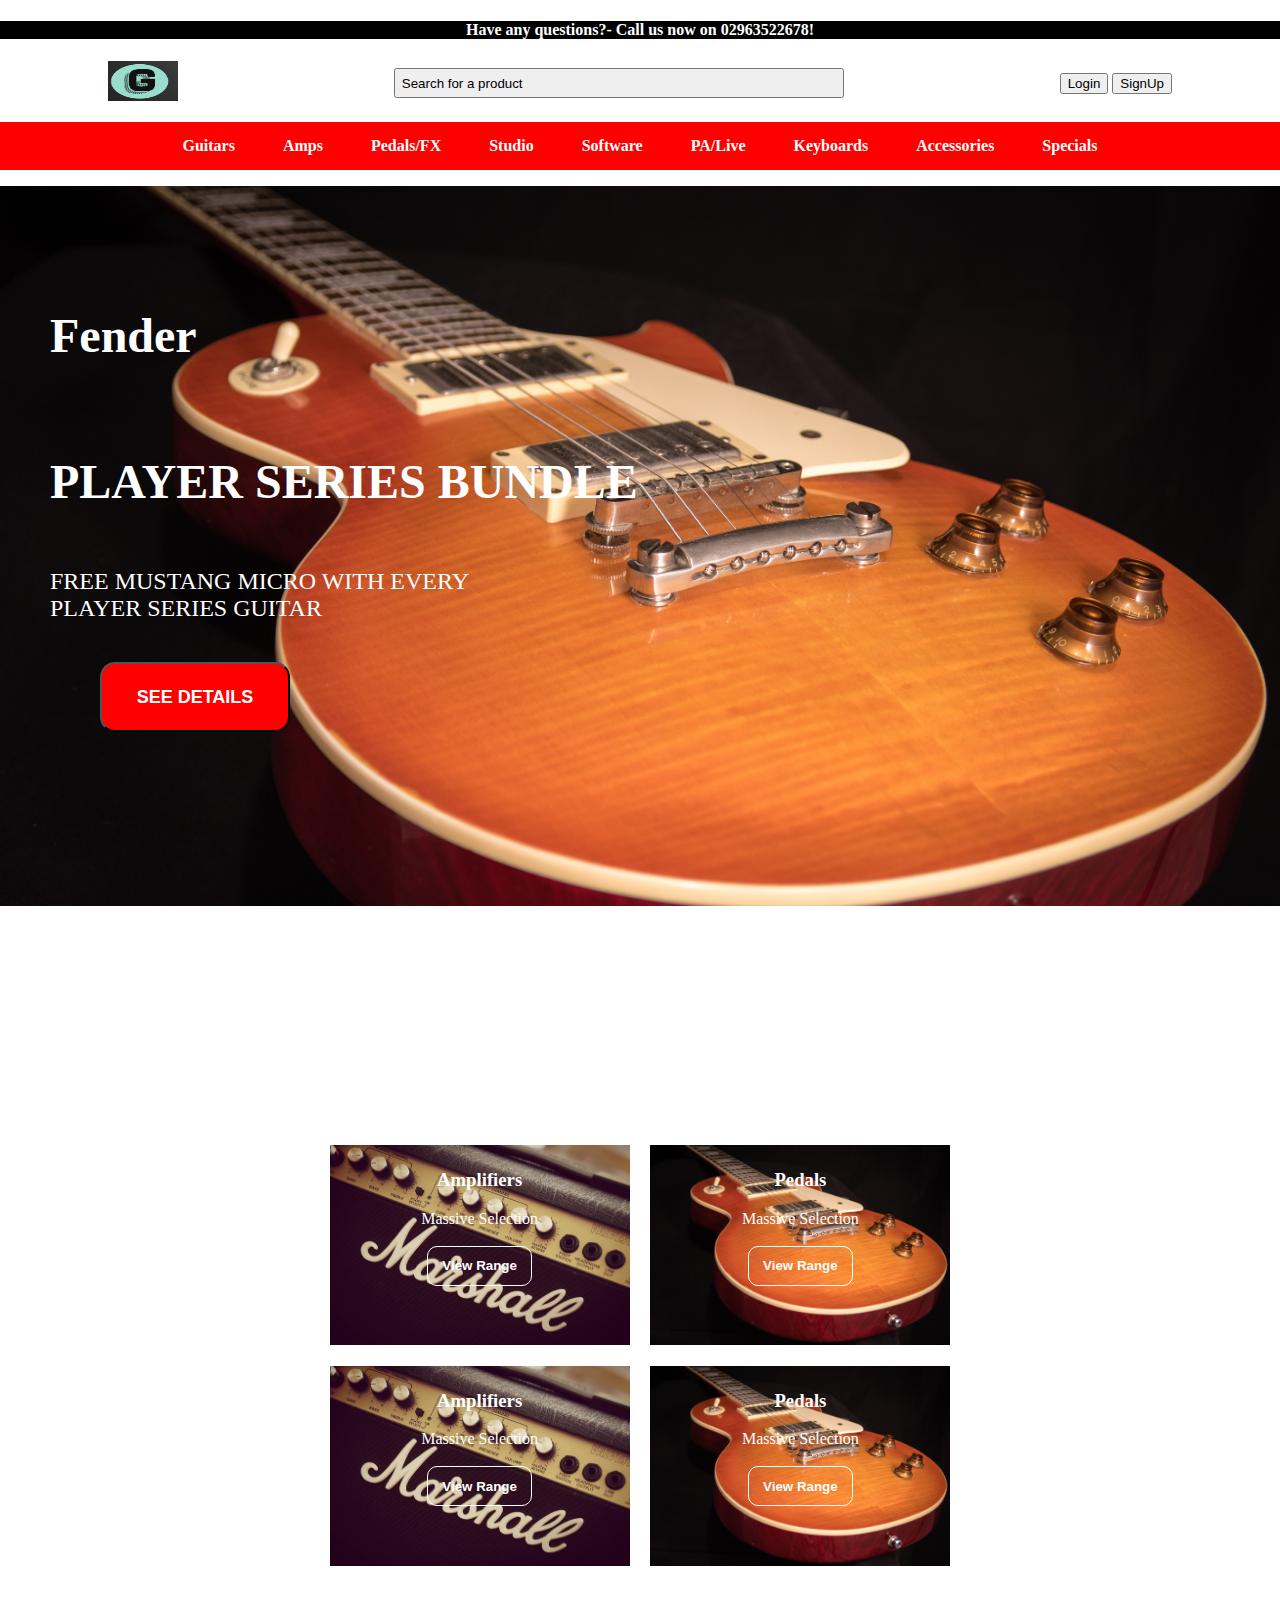
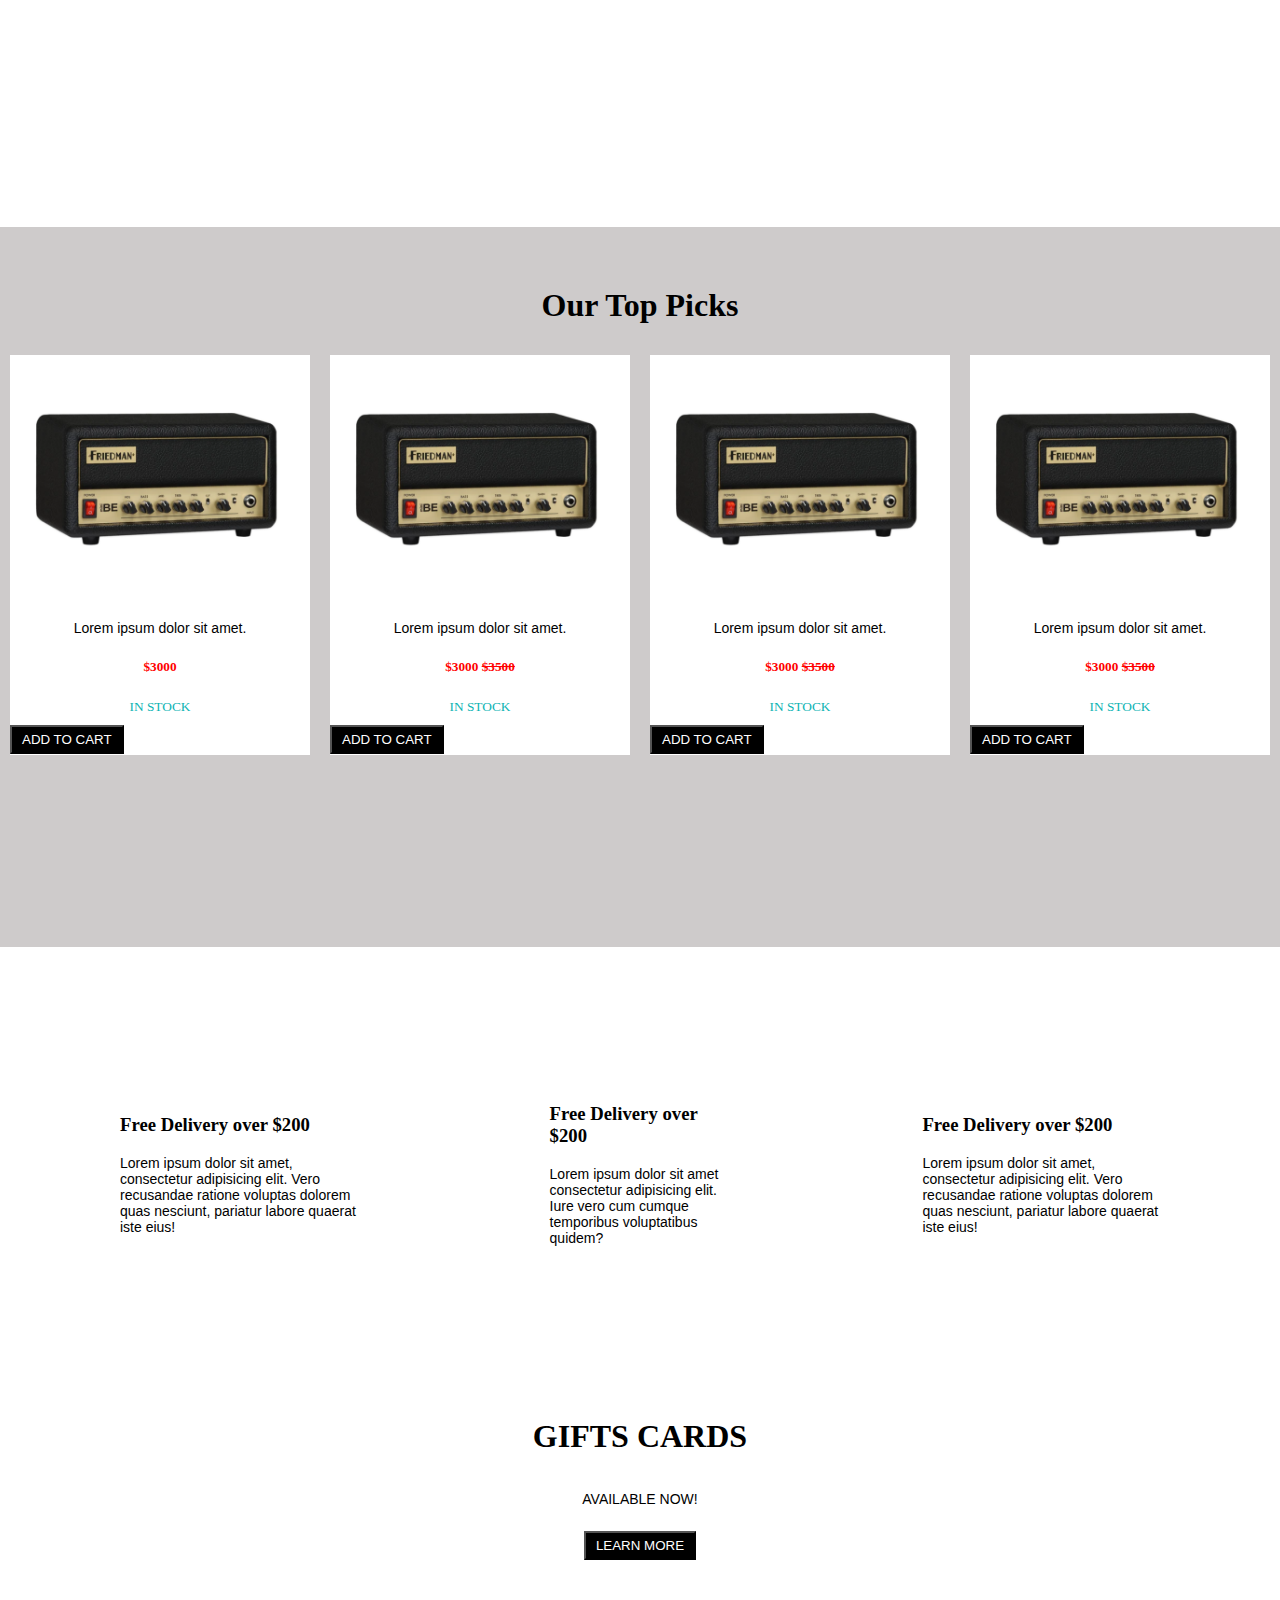
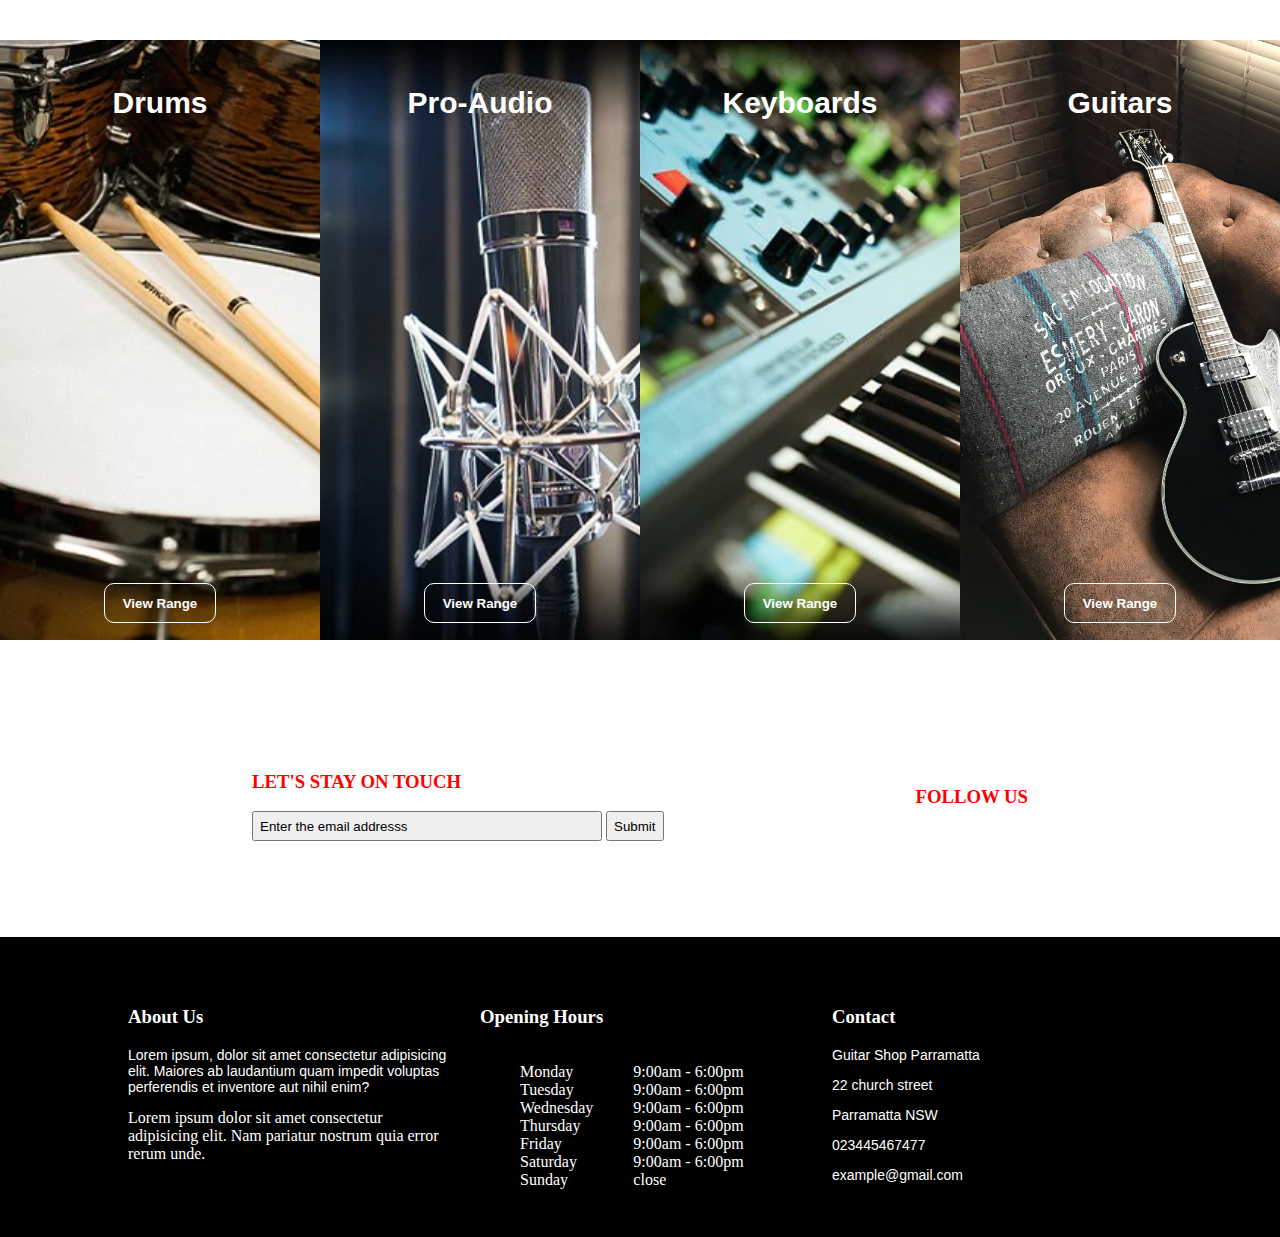
==== index.html @ 2e15bb2e "guitar-website" ====
<!DOCTYPE html>
<html lang="en">
  <head>
    <meta charset="UTF-8" />
    <meta http-equiv="X-UA-Compatible" content="IE=edge" />
    <meta name="viewport" content="width=device-width, initial-scale=1.0" />
    <link rel="stylesheet" href="style.css" />
    <link
      rel="stylesheet"
      href="https://cdnjs.cloudflare.com/ajax/libs/font-awesome/6.4.0/css/all.min.css"
      integrity="sha512-iecdLmaskl7CVkqkXNQ/ZH/XLlvWZOJyj7Yy7tcenmpD1ypASozpmT/E0iPtmFIB46ZmdtAc9eNBvH0H/ZpiBw=="
      crossorigin="anonymous"
      referrerpolicy="no-referrer"
    />
    <title>GuitarShop</title>
  </head>
  <body>
    <div class="wrapper">
      <div class="info">
        <h4>Have any questions?- Call us now on 02963522678!</h4>
      </div>

      <header>
        <div class="logo">
          <img src="logog.png" width="70px" height="40px" alt="" />
        </div>
        <div class="search">
          <button class="srch">Search for a product</button>
        </div>
        <div class="login">
          <button class="lgn">Login</button>
          <button class="signup">SignUp</button>
        </div>
      </header>

      <nav>
        <ul>
          <li>Guitars</li>
          <li>Amps</li>
          <li>Pedals/FX</li>
          <li>Studio</li>
          <li>Software</li>
          <li>PA/Live</li>
          <li>Keyboards</li>
          <li>Accessories</li>
          <li>Specials</li>
        </ul>
      </nav>

      <div class="hero">
        <div class="hero-content">
          <h1>Fender</h1>
          <br />
          <h1>PLAYER SERIES BUNDLE</h1>
          <br />
          FREE MUSTANG MICRO WITH EVERY <br />
          PLAYER SERIES GUITAR <br />
          <button class="details">SEE DETAILS</button>
        </div>
      </div>

      <div class="container">
        <div class="item1">
          <h3>Electric Guitars</h3>
          Massive Selection <br /><br />
          <button class="view">View Range</button>
        </div>
        <div class="item2">
          <h3>Amplifiers</h3>
          Massive Selection <br /><br />
          <button class="view">View Range</button>
        </div>
        <div class="item3">
          <h3>Pedals</h3>
          Massive Selection <br /><br />
          <button class="view">View Range</button>
        </div>
        <div class="item4">
          <h3>Studio</h3>
          Massive Selection <br /><br />
          <button class="view">View Range</button>
        </div>
        <div class="item1">
          <h3>Electric Guitars</h3>
          Massive Selection <br /><br />
          <button class="view">View Range</button>
        </div>
        <div class="item2">
          <h3>Amplifiers</h3>
          Massive Selection <br /><br />
          <button class="view">View Range</button>
        </div>
        <div class="item3">
          <h3>Pedals</h3>
          Massive Selection <br /><br />
          <button class="view">View Range</button>
        </div>
        <div class="item4">
          <h3>Studio</h3>
          Massive Selection <br /><br />
          <button class="view">View Range</button>
        </div>
      </div>

      <section class="main">
        <h1 class="title">Our Top Picks</h1>
        <div class="offer">
          <div class="product">
            <div class="img img1"></div>
            <div class="content">
              <p>Lorem ipsum dolor sit amet.</p>

              <h5>$3000</h5>

              <small>IN STOCK</small>
              <button class="cart">ADD TO CART</button>
            </div>
          </div>
          <div class="product">
            <div class="img img2"></div>
            <div class="content">
              <p>Lorem ipsum dolor sit amet.</p>

              <h5 class="red">$3000 <s>$3500</s></h5>

              <small>IN STOCK</small>
              <button class="cart">ADD TO CART</button>
            </div>
          </div>
          <div class="product">
            <div class="img img3"></div>
            <div class="content">
              <p>Lorem ipsum dolor sit amet.</p>

              <h5>$3000 <s>$3500</s></h5>

              <small>IN STOCK</small>
              <button class="cart">ADD TO CART</button>
            </div>
          </div>
          <div class="product">
            <div class="img img4"></div>
            <div class="content">
              <p>Lorem ipsum dolor sit amet.</p>

              <h5>$3000 <s>$3500</s></h5>

              <small>IN STOCK</small>
              <button class="cart">ADD TO CART</button>
            </div>
          </div>
        </div>
      </section>

      <section class="more-info">
        <div>
          <div class="icon">
            <i class="fa-solid fa-truck" style="color: #0f0f10"></i>
          </div>
          <h3>Free Delivery over $200</h3>
          <p>
            Lorem ipsum dolor sit amet, consectetur adipisicing elit. Vero
            recusandae ratione voluptas dolorem quas nesciunt, pariatur labore
            quaerat iste eius!
          </p>
        </div>
        <div>
          <div class="icon">
            <i
              class="fa-sharp fa-solid fa-hands-holding-circle"
              style="color: #0f0f0f"
            ></i>
          </div>
          <h3>Free Delivery over $200</h3>
          <p>
            Lorem ipsum dolor sit amet consectetur adipisicing elit. Iure vero
            cum cumque temporibus voluptatibus quidem?
          </p>
        </div>
        <div>
          <div class="icon">
            <i class="fa-solid fa-user-tie" style="color: #0c0d0d"></i>
          </div>
          <h3>Free Delivery over $200</h3>
          <p>
            Lorem ipsum dolor sit amet, consectetur adipisicing elit. Vero
            recusandae ratione voluptas dolorem quas nesciunt, pariatur labore
            quaerat iste eius!
          </p>
        </div>
      </section>

      <div class="cards">
        <h1>GIFTS CARDS</h1>
        <p>AVAILABLE NOW!</p>
        <button class="cart">LEARN MORE</button>
      </div>

      <section class="offer2">
        <div class="img5">
          <p>Drums</p>
          <button class="view">View Range</button>
        </div>
        <div class="img6">
          <p>Pro-Audio</p>
          <button class="view">View Range</button>
        </div>
        <div class="img7">
          <p>Keyboards</p>
          <button class="view">View Range</button>
        </div>
        <div class="img8">
          <p>Guitars</p>
          <button class="view">View Range</button>
        </div>
      </section>

      <section class="links">
        <div class="email">
          <h3>LET'S STAY ON TOUCH</h3>
          <button class="email-button">Enter the email addresss</button>
          <button class="submit-button">Submit</button>
        </div>

        <div class="social-media">
          <h3>FOLLOW US</h3>
          <div class="social-icon">
            <a href=""
              ><i class="fa-brands fa-facebook" style="color: #111212"></i
            ></a>
            <a href=""
              ><i class="fa-brands fa-instagram" style="color: #0f0f0f"></i
            ></a>
            <a href=""
              ><i class="fa-brands fa-youtube" style="color: #121212"></i
            ></a>
          </div>
        </div>
      </section>

      <footer>
        <div class="about-us">
          <p></p>
          <h3>About Us</h3>
          <p>
            Lorem ipsum, dolor sit amet consectetur adipisicing elit. Maiores ab
            laudantium quam impedit voluptas perferendis et inventore aut nihil
            enim?
          </p>
          Lorem ipsum dolor sit amet consectetur adipisicing elit. Nam pariatur
          nostrum quia error rerum unde.
        </div>
        <div class="Opening-hours">
          <h3>Opening Hours</h3>
          <div class="hours-list">
            <div>
              <ul>
                <li>Monday</li>
                <li>Tuesday</li>
                <li>Wednesday</li>
                <li>Thursday</li>
                <li>Friday</li>
                <li>Saturday</li>
                <li>Sunday</li>
              </ul>
            </div>
            <div>
              <ul>
                <li>9:00am - 6:00pm</li>
                <li>9:00am - 6:00pm</li>
                <li>9:00am - 6:00pm</li>
                <li>9:00am - 6:00pm</li>
                <li>9:00am - 6:00pm</li>
                <li>9:00am - 6:00pm</li>
                <li>close</li>
              </ul>
            </div>
          </div>
        </div>
        <div class="Contact-us">
          <h3>Contact</h3>
          <p>Guitar Shop Parramatta</p>
          <p>22 church street</p>
          <p>Parramatta NSW</p>
          <p>023445467477</p>
          <p>example@gmail.com</p>
        </div>
      </footer>
    </div>
  </body>
</html>
---- style.css ----
body {
  margin: 0;
  padding: 0;
}
* {
  box-sizing: border-box;
}
.wrapper {
  margin: auto;
}

.info {
  background: black;
  color: white;
  text-align: center;
}
.srch {
  width: 450px;
  height: 30px;
  text-align: start;
}

header {
  background: white;
  display: flex;
  justify-content: space-around;
  align-items: center;
  height: 5vh;
}
nav {
  background: red;
  color: white;
  margin-bottom: 0%;
}
nav ul {
  display: flex;
  justify-content: center;
  align-items: center;
  list-style: none;
  gap: 3rem;
  padding: 15px 20px;
}
nav ul li {
  font-weight: bold;
}
nav ul li:hover {
  background: black;
  cursor: pointer;
  transform: scale(1.3);
}
.hero {
  height: 80vh;
  background-image: url(g1.jpg);
  background-size: cover;
  background-repeat: no-repeat;
}
.hero-content {
  color: white;
  background: transparent;
  padding: 90px 50px;
  font-size: x-large;
}
.details {
  background: red;
  color: white;
  height: 70px;
  width: 190px;
  border-radius: 15px;
  font-weight: bold;
  display: block;
  font-size: large;
  margin: 40px 50px;
}
.details:hover {
  transition: all 0.5s;
  cursor: pointer;
  transform: scale(1.1);
}

.container {
  height: 100vh;
  display: flex;
  justify-content: center;
  align-content: center;
  /*  margin-top: 60px; */
  gap: 1.3rem;
  flex-wrap: wrap;
  /* padding: 40px 80px; */
}
.item1 {
  background-image: url(g5.jpg);
  width: 300px;
  height: 200px;
  background-size: cover;
  background-repeat: no-repeat;
  color: white;
  text-align: center;
  padding-top: 5px;
  transition: all 0.1s;
}
.item1:hover {
  background-image: url(g5.jpg);
  cursor: pointer;
  transform: scale(1.03);
}
.item2 {
  background-image: url(g7.jpg);
  width: 300px;
  height: 200px;
  background-size: cover;
  background-repeat: no-repeat;
  color: white;
  text-align: center;
  padding-top: 5px;
  transition: all 0.1s;
}
.item2:hover {
  background-image: url(g7.jpg);
  cursor: pointer;
  transform: scale(1.03);
}
.item3 {
  background-image: url(g1.jpg);
  width: 300px;
  height: 200px;
  background-size: cover;
  background-repeat: no-repeat;
  color: white;
  text-align: center;
  padding-top: 5px;
  transition: all 0.1s;
}
.item3:hover {
  background-image: url(g1.jpg);
  cursor: pointer;
  transform: scale(1.03);
}
.item4 {
  background-image: url(g6.jpg);
  width: 300px;
  height: 200px;
  background-size: cover;
  background-repeat: no-repeat;
  color: white;
  text-align: center;
  padding-top: 5px;
  transition: all 0.1s;
}
.item4:hover {
  background-image: url(g6.jpg);
  cursor: pointer;
  transform: scale(1.03);
}

.view {
  width: 35%;
  height: 40px;
  background: transparent;
  color: white;
  border: 1px solid white;
  font-weight: bold;
  border-radius: 10px;
}
.view:hover {
  background: white;
  color: black;
}
.main {
  height: 80vh;
  background: rgb(206, 203, 203);
}
.offer {
  display: flex;
  justify-content: center;
  align-items: center;
}

.product {
  width: 300px;
  height: 400px;
  background: white;
  margin: 10px;
}
.img {
  height: 250px;
  background-color: aqua;
  background-size: cover;
  margin-bottom: 15px;
}

.img1 {
  background-image: url(amp2.png);
}
.img2 {
  background-image: url(amp2.png);
}
.img3 {
  background-image: url(amp2.png);
}
.img4 {
  background-image: url(amp2.png);
}

.content {
  text-align: center;
}

p {
  font-family: sans-serif;
  font-size: 14px;
}
small {
  color: rgb(11, 179, 179);
}

h5 {
  color: red;
}
.title {
  text-align: center;
  padding-top: 60px;
}
.cart {
  background: black;
  color: white;
  display: block;
  padding: 5px 10px;
  margin-top: 10px;
}
.more-info {
  height: 50vh;
  display: flex;
  justify-content: space-evenly;
  align-items: center;
  gap: 12rem;
  padding: 40px 120px;
}
.icon i {
  font-size: 5rem;
}
.cards {
  display: flex;
  justify-content: center;
  align-items: center;
  flex-direction: column;
}
.offer2 {
  display: flex;
  margin-top: 5rem;
}
.offer2 > div {
  width: 350px;
  height: 600px;
  background-size: cover;
  background-repeat: no-repeat;
}
.img5 {
  background-image: url(drum.jpg);
}
.img6 {
  background-image: url(proaudio.jpg);
}
.img7 {
  background-image: url(keyboard.jpg);
}
.img8 {
  background-image: url(g2.jpg);
}
.img5:hover {
  cursor: pointer;
  transform: scale(1.03);
  transition: all 0.5s;
}
.img6:hover {
  cursor: pointer;
  transform: scale(1.03);
  transition: all 0.5s;
}
.img7:hover {
  cursor: pointer;
  transform: scale(1.03);
  transition: all 0.5s;
}
.img8:hover {
  cursor: pointer;
  transform: scale(1.03);
  transition: all 0.5s;
}
.offer2 > div p:nth-child(1) {
  font-size: 30px;
  font-weight: bold;
  color: white;
}
.offer2 > div {
  display: flex;
  flex-direction: column;
  justify-content: space-around;
  align-items: center;
  gap: 25rem;
}
.links {
  margin-top: 7rem;
  display: flex;
  justify-content: space-evenly;
  align-items: center;
}
.links > div h3:nth-child(1) {
  color: red;
  font-size: 1.3;
}
.email-button {
  width: 350px;
  height: 30px;
  text-align: start;
}
.submit-button {
  height: 30px;
}
.social-icon i {
  font-size: 2rem;
}
footer {
  width: 100%;
  height: 300px;
  background: black;
  margin-top: 6rem;
  color: white;

  display: flex;
  justify-content: center;
  align-items: center;
  gap: 2rem;
}

footer > div {
  width: 25%;
  height: 200px;
}
.Opening-hours ul {
  list-style: none;
}
.hours-list {
  display: flex;
  margin-bottom: 10px;
}
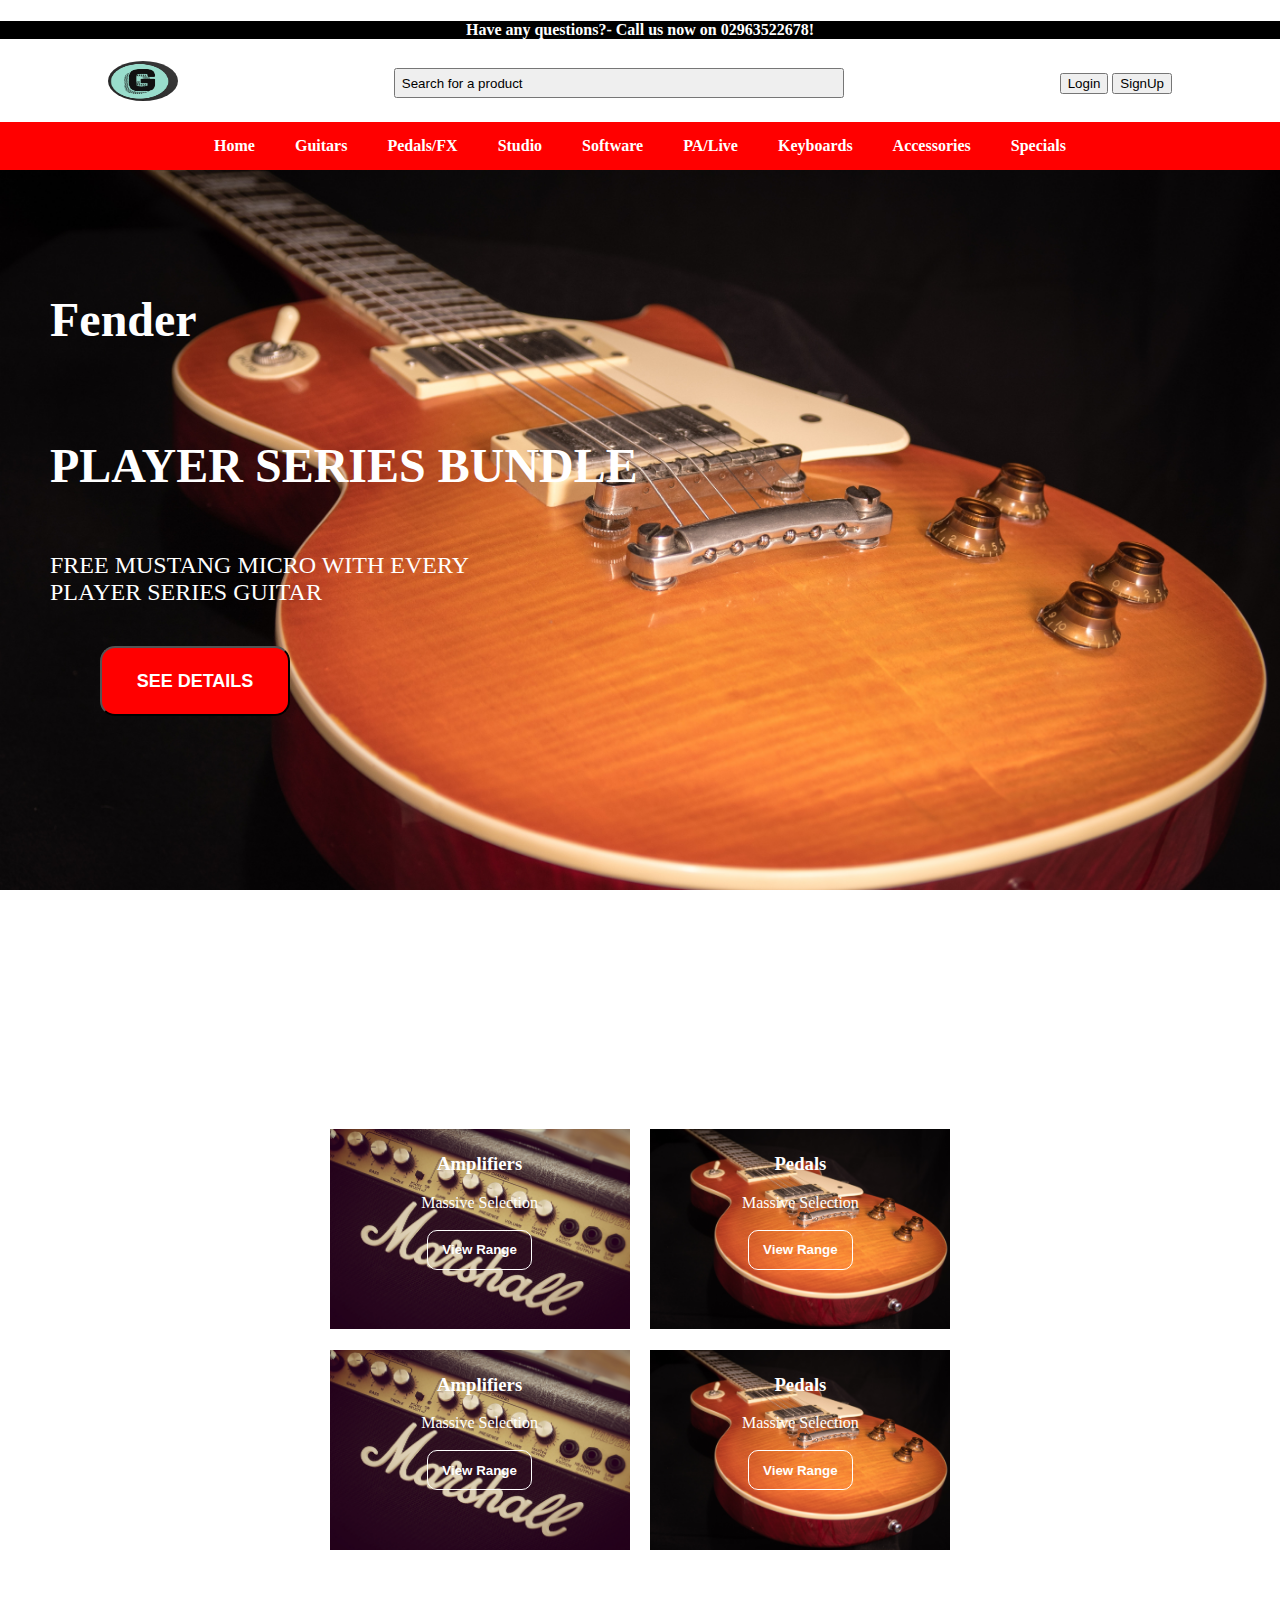
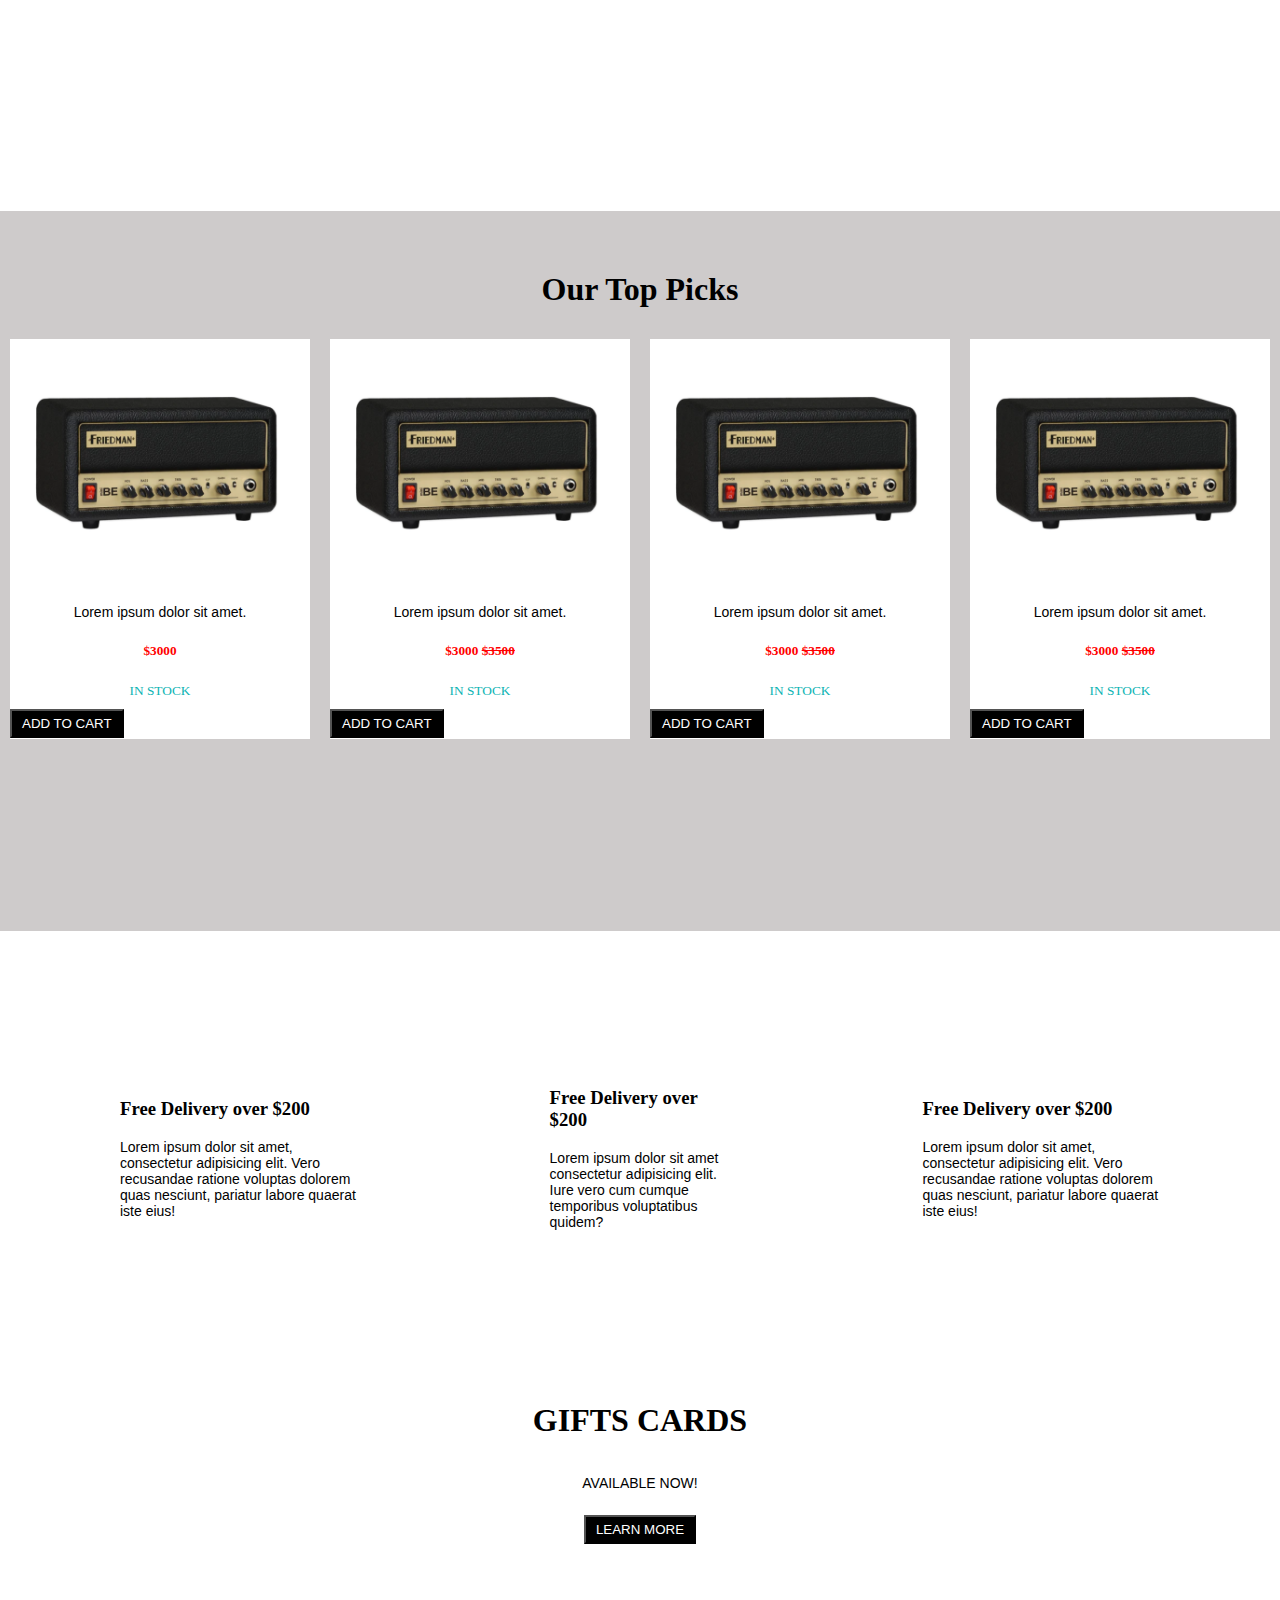
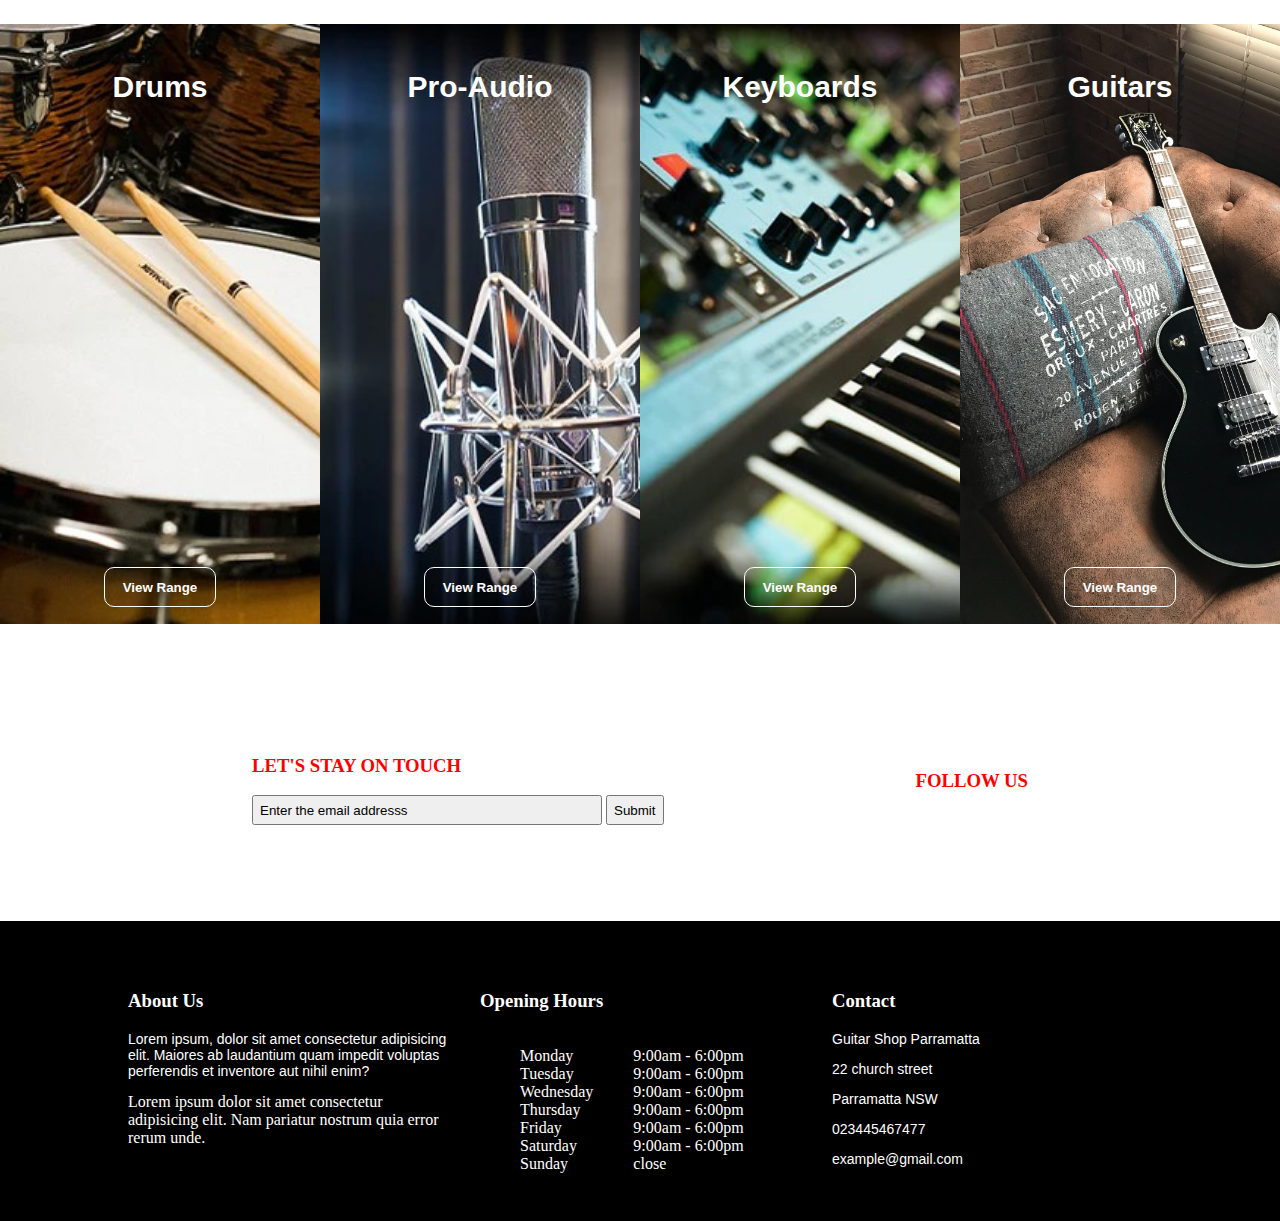
==== commit 159af9a5: "login" ====
--- a/index.html
+++ b/index.html
@@ -28,23 +28,21 @@
           <button class="srch">Search for a product</button>
         </div>
         <div class="login">
-          <button class="lgn">Login</button>
-          <button class="signup">SignUp</button>
+          <button class="lgn"><a href="login.html">Login</a></button>
+          <button class="signup"><a href="signup.html">SignUp</a></button>
         </div>
       </header>
 
       <nav>
-        <ul>
-          <li>Guitars</li>
-          <li>Amps</li>
-          <li>Pedals/FX</li>
-          <li>Studio</li>
-          <li>Software</li>
-          <li>PA/Live</li>
-          <li>Keyboards</li>
-          <li>Accessories</li>
-          <li>Specials</li>
-        </ul>
+        <a href="index.html">Home</a>
+        <a href="">Guitars</a>
+        <a href="">Pedals/FX</a>
+        <a href="">Studio</a>
+        <a href=""> Software</a>
+        <a href="">PA/Live</a>
+        <a href="">Keyboards</a>
+        <a href="">Accessories</a>
+        <a href="">Specials</a>
       </nav>
 
       <div class="hero">
--- a/style.css
+++ b/style.css
@@ -27,26 +27,46 @@
   align-items: center;
   height: 5vh;
 }
+
+.logo img {
+  border-radius: 50%;
+}
+
+.lgn a {
+  color: black;
+  text-decoration: none;
+}
+.signup a {
+  color: black;
+  text-decoration: none;
+}
+.lgn a:hover {
+  cursor: pointer;
+}
 nav {
   background: red;
-  color: white;
+
   margin-bottom: 0%;
-}
-nav ul {
-  display: flex;
-  justify-content: center;
-  align-items: center;
+  display: flex;
+  justify-content: center;
+  align-items: center;
+  margin-top: 1rem;
+}
+nav a {
   list-style: none;
   gap: 3rem;
   padding: 15px 20px;
-}
-nav ul li {
+  margin: 0;
+  text-decoration: none;
+  color: white;
+}
+nav a {
   font-weight: bold;
 }
-nav ul li:hover {
+nav a:hover {
   background: black;
   cursor: pointer;
-  transform: scale(1.3);
+  /* transform: scale(0.8); */
 }
 .hero {
   height: 80vh;
@@ -343,3 +363,59 @@
   display: flex;
   margin-bottom: 10px;
 }
+
+/* login-form */
+form {
+  display: flex;
+  justify-content: center;
+  flex-direction: column;
+  margin-top: 2rem;
+}
+.login-content {
+  margin: auto;
+  width: 30%;
+}
+input {
+  width: 100%;
+  height: 2.5rem;
+  background-color: #f2f2f2;
+  border: 1px solid #707070;
+  border-radius: 4px;
+  box-shadow: inset 0 1px 2px #0a0a0a1a;
+  color: inherit;
+  font-size: 0.88889rem;
+  font-family: inherit;
+  line-height: 1.5;
+}
+
+.login-content button {
+  margin-top: 2rem;
+  background-color: red;
+  border-color: transparent;
+  min-width: 130px;
+  border-radius: 4px;
+  line-height: 1.9;
+  color: white;
+  border-style: solid;
+  cursor: pointer;
+  font-size: 0.88889rem;
+  margin: auto;
+  margin-top: 1.6rem;
+  font-weight: 600px;
+}
+.login-title {
+  text-align: center;
+  margin-top: 5rem;
+}
+.login-bottom {
+  margin-top: 2rem;
+}
+.login-content p {
+  text-align: center;
+  font-size: 0.9rem;
+  letter-spacing: 0.1rem;
+}
+
+a {
+  color: blue;
+}
